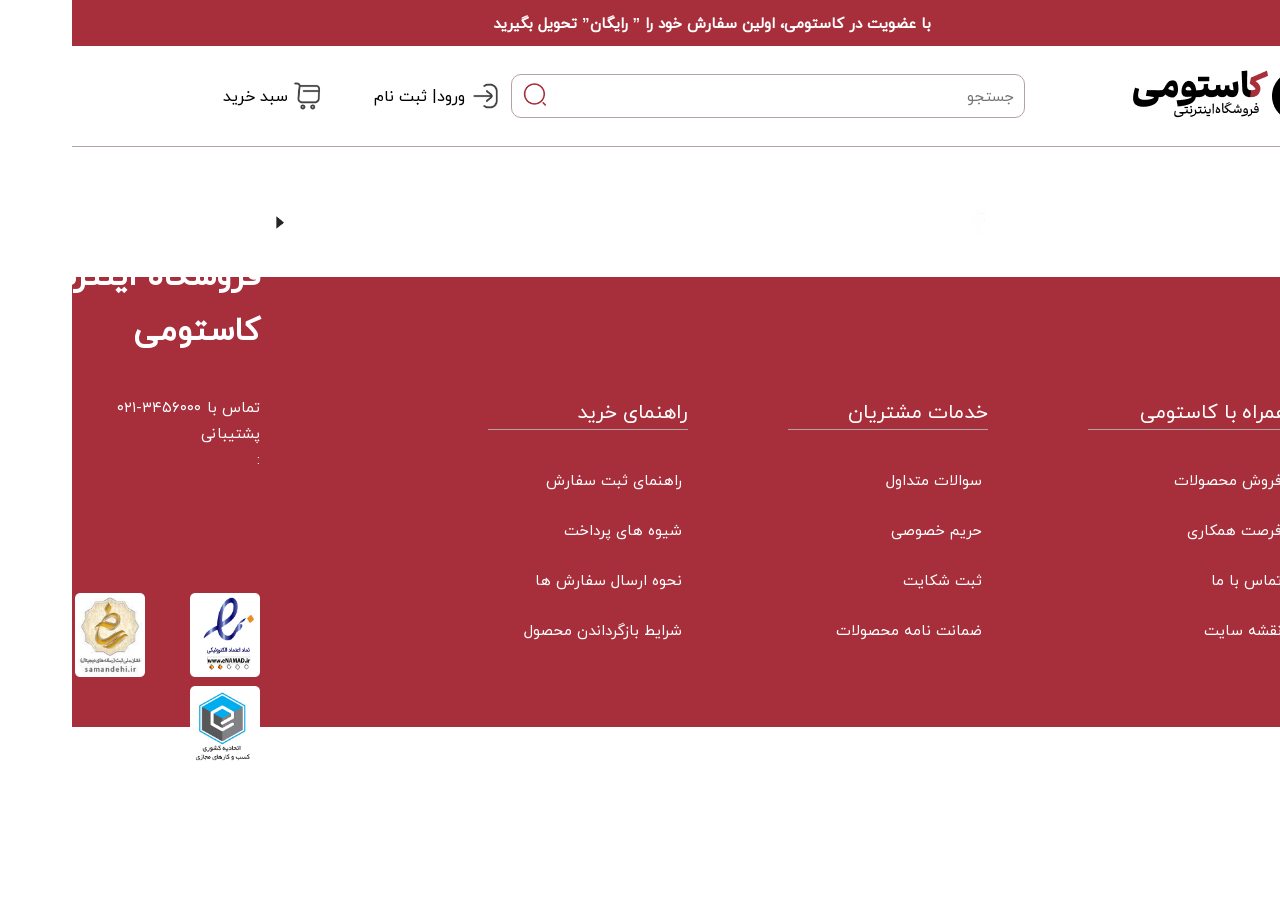
==== index.html @ 8df5f0aa "init" ====
<!DOCTYPE html>
<html dir="rtl" lang="en">

<head>
    <meta charset="UTF-8">
    <meta http-equiv="X-UA-Compatible" content="IE=edge">
    <meta name="viewport" content="width=device-width, initial-scale=1.0">
    <title>Document</title>
    <link rel="stylesheet" href="Style/index.css">
</head>

<body>
    
    <div class="header">
        <div class="first-header">
            <h1 class="first-header-text">با عضویت در کاستومی، اولین سفارش خود را ” رایگان” تحویل بگیرید</h1>
        </div>
        <div class="main-Header">
            <img src="Image/header-logo.png" alt="لوگوی کاستومی" class="header-logo">
            <div class="center-header">
                <input type="text" placeholder="جستجو" class="searchbar">
                <img src="Image/search-vector.png" alt="جستجو" class="search-icon" height="25px" width="25px">

            </div>
            <div class="left-header">
                <div class="login">
                    <img src="Image/Login-vector.png" alt="ورود" class="login-icon" height="30px" width="30px">
                    <p> ورود| ثبت نام</p>
                </div>
                <div class="shoppingcart">
                    <img src="Image/shopping-cart-vector.png" alt="سبد خرید" class="shoppingcart-icon" height="30px"
                        width="30px">
                    <p>سبد خرید</p>
                </div>

            </div>
        </div>
    </div>
    <div class="first-footer-left">
        <p class="first-footer-left-text"> مارا در شبکه های اجتماعی دنبال کنید</p>
        <div class="socialmedia">
            <img src="Image/Instagram svg.png" alt="اینستاگرام" class="socialmedia-icon">
            <img src="Image/facebook svg.png" alt="فیسبوک" class="socialmedia-icon">
            <img src="Image/Pinterest svg.png" alt="پینترست" class="socialmedia-icon">
            <img src="Image/YouTube svg.png" alt="یوتیوب" class="socialmedia-icon">

        </div>

    </div>
    </div>
    <div class="second-footer">
        <div class="second-footer-part">
            <p class="footer-text-header">همراه با کاستومی</p>
            <button class="footerButton"> فروش محصولات</button>
            <button class="footerButton"> فرصت همکاری</button>
            <button class="footerButton"> تماس با ما</button>
            <button class="footerButton">نقشه سایت</button>
        </div>
        <div class="second-footer-part">
            <p class="footer-text-header">خدمات مشتریان</p>
            <button class="footerButton"> سوالات متداول</button>
            <button class="footerButton"> حریم خصوصی</button>

            <button class="footerButton"> ثبت شکایت</button>
            <button class="footerButton"> ضمانت نامه محصولات</button>
        </div>
        <div class="second-footer-part">
            <p class="footer-text-header">راهنمای خرید</p>
            <button class="footerButton">راهنمای ثبت سفارش</button>
            <button class="footerButton">شیوه های پرداخت</button>
            <button class="footerButton">نحوه ارسال سفارش ها</button>
            <button class="footerButton">شرایط بازگرداندن محصول</button>

        </div>

        <div class="second-footer-left">
            <h1 class="second-footer-left-text">فروشگاه اینترنتی کاستومی</h1>
            <div class="second-footer-left-mid">
                <p>تماس با پشتیبانی : </p>
                <p>۰۲۱-۳۴۵۶۰۰۰
                </p>
                <p>پاسخگویی ۲۴ ساعته ، ۷ روز هفته </p>
            </div>

            <div class="second-footer-left-icone">
                <img src="Image/footer-icon/01.png" alt="کاستومی" class="footer-icon">
                <img src="Image/footer-icon/02.png" alt="کاستومی" class="footer-icon">
                <img src="Image/footer-icon/03.png" alt="کاستومی" class="footer-icon">
            </div>
        </div>
    </div>
</body>



</html>
---- Style/index.css ----
@font-face {
    font-family: 'IRANyekan';
    src: url('Font/IRANyekan.ttf') format('truetype');
}

body {

    margin: 0;
    padding: 0;
    
    justify-content: center;
    align-items: center;

    font-family: 'IRANyekan', sans-serif;

}

.header {
    border-bottom: 1px solid #b3a3a3;
}

.first-header {
    background-color: #A72F3B;

    width: 100%;
    align-items: center;
    display: flex;
    justify-content: center;
}

.first-header-text {
    color: white;
    font-size: 15px;
    font-weight: bold;
    font-family: 'IRANyekan', sans-serif;
    text-align: center;
}

p {
    font-family: 'IRANyekan', sans-serif;
    
}

button {
    font-family: 'IRANyekan', sans-serif;
}

.main-Header {
    background-color: white;
    width: 100%;
    height: 100px;
    display: flex;
    justify-content: space-between;
    align-items: center;
}

.left-header {

    margin-left: 150px;
    right: 0;
    display: flex;
    align-items: center;
    justify-content: center;

}

.shoppingcart {

    width: 100px;
    height: 40px;

    display: flex;
    justify-content: center;
    align-items: center;
}

.login {
    width: 130px;
    height: 40px;
    display: flex;
    justify-content: center;
    align-items: center;
    margin-left: 50px;
}

.shoppingcart-icon {
    margin-left: 4px;
}

.login-icon {
    margin-left: 5px;
}

.center-header {
    position: relative;
}

.searchbar {
    width: 500px;
    height: 40px;
    border-radius: 10px;
    border: 1px solid #b3a3a3;
    font-family: 'IRANyekan', sans-serif;
    text-align: right;
    font-size: 15px;
    padding-right: 10px;
    margin-right: 100px;
    position: relative;

}

.search-icon {
    position: absolute;
    bottom: 11px;
    left: 11px;
}

.header-logo {
    margin-right: 30px;
}


.footer {
    background-color: #641C23;
    width: 100%;
    height: 180px;
    display: flex;
    justify-content: space-between;
    align-items: center;
    flex-direction: column;

}

.first-footer {
    width: 100%;
    height: 180px;
    display: flex;
    justify-content: space-between;
    align-items: center;
    
}

.first-footer-right {

    height: 68px;
    justify-content: flex;
    align-items: right;
    display: inline;
    margin-right: 5%;



}

.first-footer-right-text {
    color: white;
    font-size: 15px;
    font-family: 'IRANyekan', sans-serif;
}

.first-footer-left {
    margin-left: 10%;
}

.email-input-text {
    width: 400px;
    height: 40px;
    border-radius: 10px;
    border: 1px solid #b3a3a3;
    font-family: 'IRANyekan', sans-serif;
    text-align: right;
    font-size: 15px;
    padding-right: 10px;
    background-color: transparent;
}

.email-input-button {
    width: 100px;
    height: 40px;
    border-radius: 10px;
    border: none;
    background-color: #A72F3B;
    color: white;
    font-size: 15px;
    font-family: 'IRANyekan', sans-serif;
}

.socialmedia {
    display: flex;
    justify-content: space-between;
    align-items: center;
}

.socialmedia-icon {
    width: 30px;
    height: 30px;
    margin-right: 10px;
}

.first-footer-left {
    margin-left: 15%;
}

.first-footer-left-text {
    color: white;
}

.second-footer {
    width: 100%;
    height: 450px;
    margin-top: 40px;
    background-color: #A72F3B;
     display: flex;
    justify-content: right;
    align-items: center; 
    gap: 100px;
 

}
.second-footer> div:first-child {
    margin-right: 5%;
}
.second-footer-part {
    margin-top: 20px;
    display: flex;
    flex-direction: column;
    justify-content: right;
    align-items: right;
    gap: 20;
}

.footer-text-header {
    color: white;
    font-size: 20px;
    font-family: 'IRANyekan', sans-serif;
    border-bottom: 1px solid #b3a3a3;
}

.footerButton {
    height: 40px;
    width: 200px;
    border: none;
    background-color: transparent;
    color: white;
    font-size: 15px;
    font-family: 'IRANyekan', sans-serif;
    text-align: right;
    margin-top: 10px;

}

.second-footer-left {
    justify-content: center;
    align-items: center;
    display: flex;
    flex-direction: column;  
    margin-right: 10%; 

}

.second-footer-left h1 {
    color: white;

}
.second-footer-left-mid> p:nth-child(2){
margin-left: 50px;
}
.second-footer-left p {
    color: white;
    font-size: 15px;
    font-family: 'IRANyekan', sans-serif;
}

.second-footer-left-mid {
    display: flex;
    flex-direction: row;
    justify-content: right;
    align-items: right;
 
}
.second-footer-left-icone {
    margin-top: 80px;

    }
.footer-icon {
    width: 70px;
    height: 84px;

    margin-left: 40px;
}
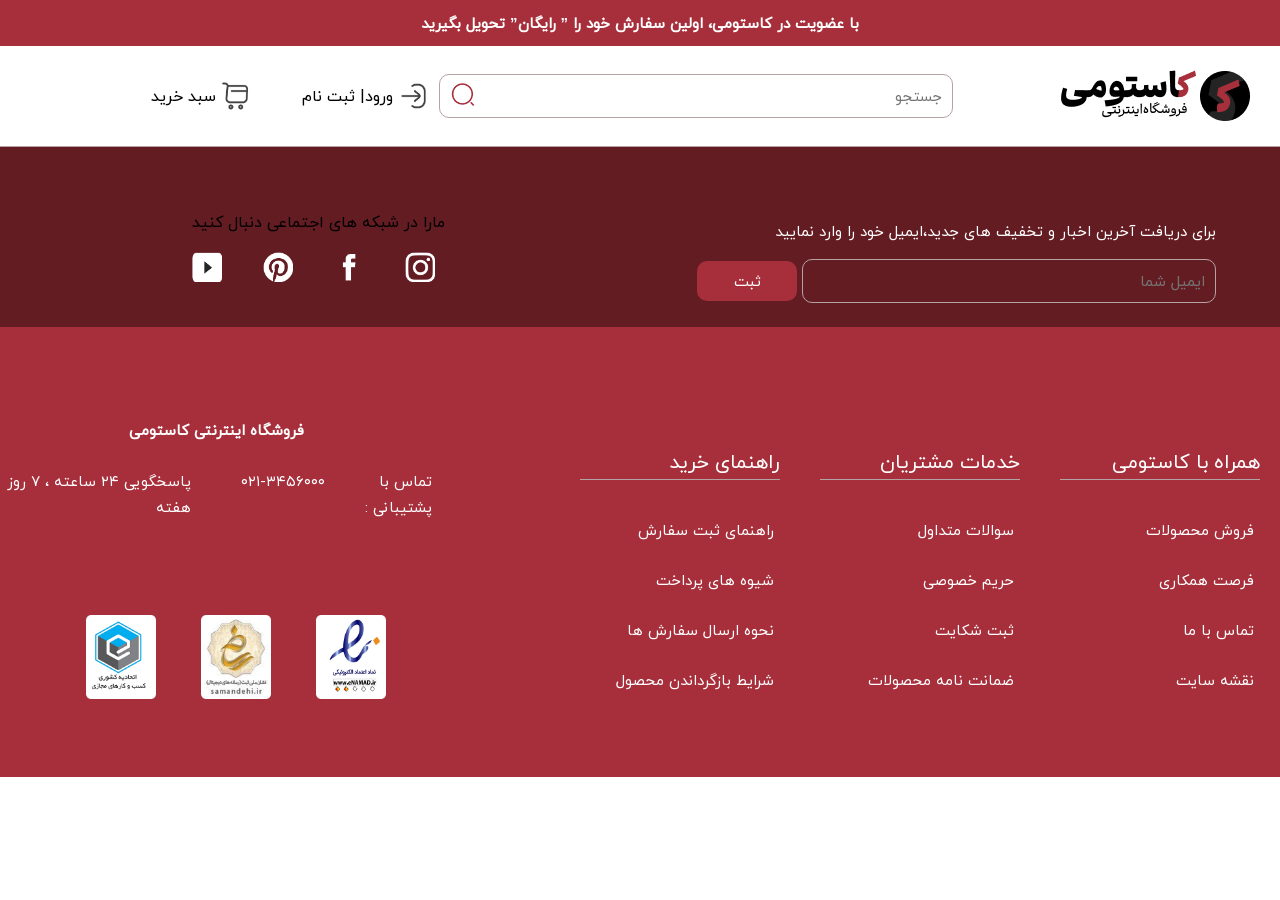
==== commit 4232b13c: "add some grid" ====
--- a/index.html
+++ b/index.html
@@ -16,7 +16,7 @@
             <h1 class="first-header-text">با عضویت در کاستومی، اولین سفارش خود را ” رایگان” تحویل بگیرید</h1>
         </div>
         <div class="main-Header">
-            <img src="Image/header-logo.png" alt="لوگوی کاستومی" class="header-logo">
+            <img src="Image/header/icon/header-logo.png" alt="لوگوی کاستومی" class="header-logo">
             <div class="center-header">
                 <input type="text" placeholder="جستجو" class="searchbar">
                 <img src="Image/search-vector.png" alt="جستجو" class="search-icon" height="25px" width="25px">
@@ -24,11 +24,11 @@
             </div>
             <div class="left-header">
                 <div class="login">
-                    <img src="Image/Login-vector.png" alt="ورود" class="login-icon" height="30px" width="30px">
+                    <img src="Image/header/icon/Login-vector.png" alt="ورود" class="login-icon" height="30px" width="30px">
                     <p> ورود| ثبت نام</p>
                 </div>
                 <div class="shoppingcart">
-                    <img src="Image/shopping-cart-vector.png" alt="سبد خرید" class="shoppingcart-icon" height="30px"
+                    <img src="Image/header/icon/shopping-cart-vector.png" alt="سبد خرید" class="shoppingcart-icon" height="30px"
                         width="30px">
                     <p>سبد خرید</p>
                 </div>
@@ -36,17 +36,30 @@
             </div>
         </div>
     </div>
-    <div class="first-footer-left">
-        <p class="first-footer-left-text"> مارا در شبکه های اجتماعی دنبال کنید</p>
-        <div class="socialmedia">
-            <img src="Image/Instagram svg.png" alt="اینستاگرام" class="socialmedia-icon">
-            <img src="Image/facebook svg.png" alt="فیسبوک" class="socialmedia-icon">
-            <img src="Image/Pinterest svg.png" alt="پینترست" class="socialmedia-icon">
-            <img src="Image/YouTube svg.png" alt="یوتیوب" class="socialmedia-icon">
+
+
+    <div class="footer">
+    <div class="first-footer">
+        <div class="first-footer-right">
+            <p class="first-footer-right-text"> برای دریافت آخرین اخبار و تخفیف های جدید،ایمیل خود را وارد نمایید
+            </p>
+
+
+            <div class="email-input">
+                <input type="email" placeholder="ایمیل شما" class="email-input-text">
+                <button class="email-input-button">ثبت</button>
+            </div>
+        </div>
+        <div class="first-footer-left">
+            <p class="first-footer-left-text"> مارا در شبکه های اجتماعی دنبال کنید</p>
+            <div class="socialmedia">
+                <img src="Image/footer/icon/Instagram svg.png" alt="اینستاگرام" class="socialmedia-icon">
+                <img src="Image/footer/icon/facebook svg.png" alt="فیسبوک" class="socialmedia-icon">
+                <img src="Image/footer/icon/Pinterest svg.png" alt="پینترست" class="socialmedia-icon">
+                <img src="Image/footer/icon/YouTube svg.png" alt="یوتیوب" class="socialmedia-icon">
+            </div>
 
         </div>
-
-    </div>
     </div>
     <div class="second-footer">
         <div class="second-footer-part">
@@ -83,12 +96,13 @@
             </div>
 
             <div class="second-footer-left-icone">
-                <img src="Image/footer-icon/01.png" alt="کاستومی" class="footer-icon">
-                <img src="Image/footer-icon/02.png" alt="کاستومی" class="footer-icon">
-                <img src="Image/footer-icon/03.png" alt="کاستومی" class="footer-icon">
+                <img src="Image/footer/icon/01.png" alt="کاستومی" class="footer-icon">
+                <img src="Image/footer/icon/02.png" alt="کاستومی" class="footer-icon">
+                <img src="Image/footer/icon/03.png" alt="کاستومی" class="footer-icon">
             </div>
         </div>
     </div>
+</div>
 </body>
 
 
--- a/Style/index.css
+++ b/Style/index.css
@@ -7,7 +7,6 @@
 
     margin: 0;
     padding: 0;
-    
     justify-content: center;
     align-items: center;
 
@@ -120,24 +119,17 @@
 }
 
 
-.footer {
+
+
+.first-footer {
+    width: 100%;
+    height: 180px;
+    display: flex;
+    justify-content: space-between;
+    align-items: center;
     background-color: #641C23;
-    width: 100%;
-    height: 180px;
-    display: flex;
-    justify-content: space-between;
-    align-items: center;
-    flex-direction: column;
-
-}
-
-.first-footer {
-    width: 100%;
-    height: 180px;
-    display: flex;
-    justify-content: space-between;
-    align-items: center;
-    
+ 
+
 }
 
 .first-footer-right {
@@ -201,27 +193,26 @@
     margin-left: 15%;
 }
 
-.first-footer-left-text {
-    color: white;
-}
+
+
 
 .second-footer {
     width: 100%;
     height: 450px;
-    margin-top: 40px;
     background-color: #A72F3B;
      display: flex;
     justify-content: right;
     align-items: center; 
-    gap: 100px;
+    gap: 20px;
+    
+
  
 
 }
-.second-footer> div:first-child {
-    margin-right: 5%;
-}
+
 .second-footer-part {
     margin-top: 20px;
+    margin-right: 20px;
     display: flex;
     flex-direction: column;
     justify-content: right;
@@ -287,4 +278,17 @@
     height: 84px;
 
     margin-left: 40px;
-}+}
+.second-footer-left-text {
+    color: white;
+    font-size: 15px;
+    font-family: 'IRANyekan', sans-serif;
+    margin-top: 20px;
+    white-space: nowrap;
+}
+.second-footer-left {
+    color: #b3a3a3;
+    width: 50%;
+    
+}
+
